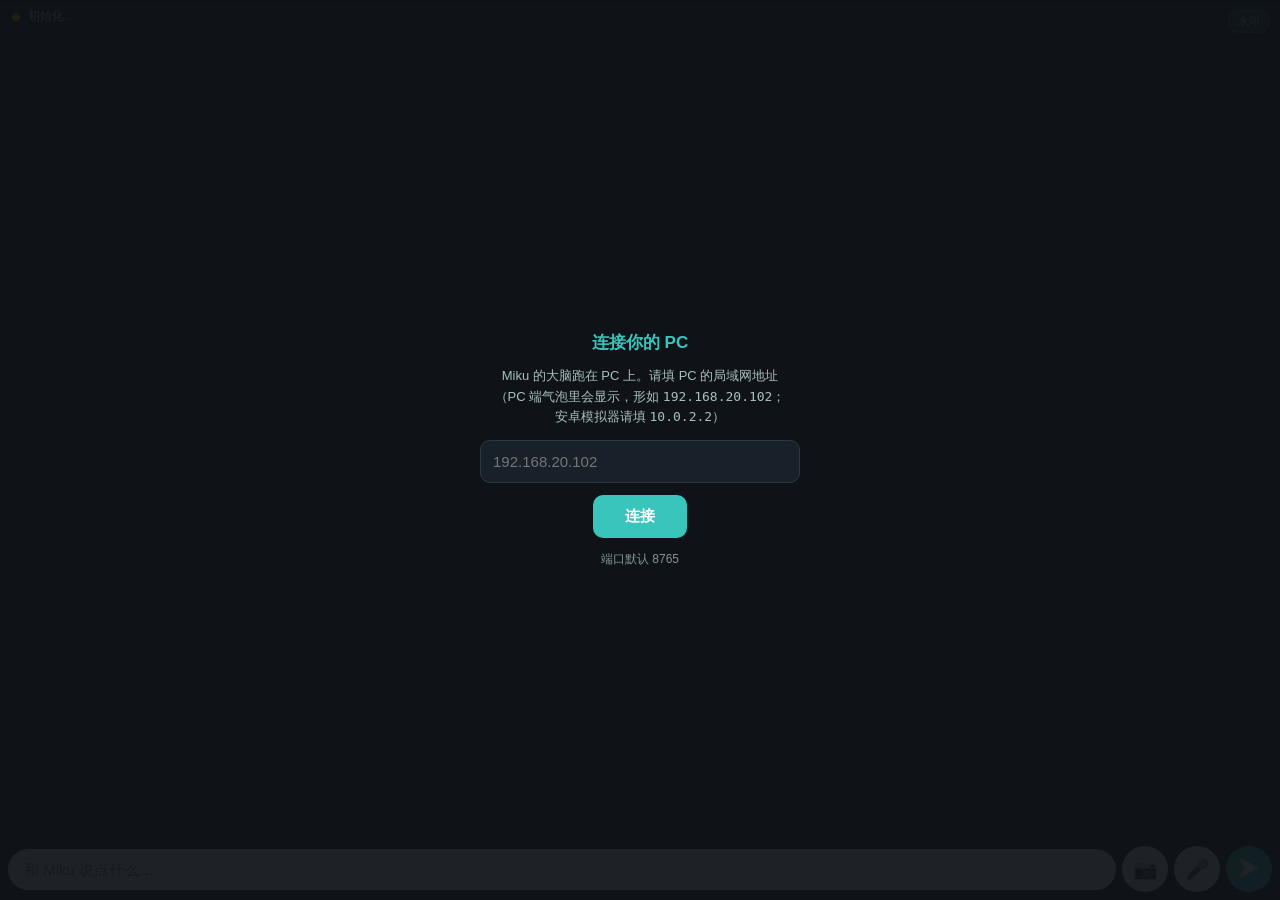
==== android/app/src/main/assets/web/index.html @ 21daf087 "fix(voice,persona): 修语音输入静音、状态机缺环、以及跨平台的按钮误导 一、语音输入一直无响应（真机实测定位）   症状：按住说话后界面停在「转写中…」，服务端每次返回空字符串。  " ====
<!DOCTYPE html>
<html lang="zh-CN">
<head>
<meta charset="utf-8">
<meta name="viewport" content="width=device-width, initial-scale=1, maximum-scale=1, user-scalable=no, viewport-fit=cover">
<title>Miku</title>
<style>
  * { box-sizing: border-box; -webkit-tap-highlight-color: transparent; }
  html, body { margin: 0; height: 100%; overflow: hidden; background: #101418;
               font-family: -apple-system, "Noto Sans CJK SC", sans-serif; }
  #stage { position: fixed; inset: 0; }

  /* 顶部状态条 */
  #topbar {
    position: fixed; left: 0; right: 0; top: 0; padding: 8px 12px;
    display: flex; align-items: center; gap: 8px;
    font-size: 12px; color: #cfe9e6; background: linear-gradient(#000a, #0000);
    z-index: 20; pointer-events: none;
  }
  #dot { width: 8px; height: 8px; border-radius: 50%; background: #f59e0b; flex: none; }
  #dot.on { background: #39c5bb; } #dot.err { background: #ef4444; }
  #engine { opacity: .75; margin-left: auto; font-size: 11px; }

  /* 气泡 */
  #bubble {
    position: fixed; left: 12px; right: 12px; top: 40px; max-height: 34vh;
    background: rgba(255,255,255,.96); border-radius: 14px; padding: 10px 12px;
    color: #1f2430; font-size: 14px; line-height: 1.55;
    overflow-y: auto; -webkit-overflow-scrolling: touch;
    box-shadow: 0 6px 20px #0006; z-index: 15; display: none; white-space: pre-wrap;
    word-break: break-word;
  }
  #bubble.show { display: block; }
  #chip { display: inline-block; font-size: 11px; color: #168f86;
          background: rgba(57,197,187,.16); border-radius: 999px;
          padding: 1px 8px; margin-bottom: 4px; }

  /* 水印开关。模型说明第 4 条要求「水印按键默认打开，需在设置表情中关闭」，
     所以这里按默认开、一键可关。 */
  #wm {
    position: fixed; top: 10px; right: 10px; z-index: 30;
    font-size: 11px; line-height: 1; padding: 5px 9px; border-radius: 999px;
    border: 1px solid rgba(57,197,187,.45); background: rgba(57,197,187,.16);
    color: #7fe3da; font-family: inherit; cursor: pointer;
  }
  #wm.off { border-color: rgba(255,255,255,.18); background: rgba(255,255,255,.06); color: #8b929c; }

  /* 底部输入区 */
  #bar {
    position: fixed; left: 8px; right: 8px; bottom: 8px;
    display: flex; gap: 6px; align-items: center; z-index: 20;
  }
  #text {
    flex: 1; min-width: 0; border: none; border-radius: 22px; padding: 12px 16px;
    font-size: 15px; background: rgba(255,255,255,.95); color: #1f2430; outline: none;
  }
  .btn {
    flex: none; border: none; border-radius: 50%; width: 46px; height: 46px;
    font-size: 20px; background: rgba(255,255,255,.95); color: #1f2430;
    display: flex; align-items: center; justify-content: center;
  }
  .btn.primary { background: #39c5bb; color: #fff; }
  .btn.rec { background: #ef4444; color: #fff; }
  .btn.attach { background: #ffd166; }
  .btn:disabled { opacity: .45; }

  /* 首次使用：填 PC 地址 */
  #setup {
    position: fixed; inset: 0; background: #101418ee; z-index: 40;
    display: flex; flex-direction: column; justify-content: center;
    align-items: center; gap: 12px; padding: 28px; color: #cfe9e6;
  }
  #setup.hide { display: none; }
  #setup h2 { margin: 0; font-size: 17px; color: #39c5bb; }
  #setup p { margin: 0; font-size: 13px; line-height: 1.6; opacity: .8; text-align: center; }
  #host { width: 100%; max-width: 320px; border: 1px solid #2b3a42; border-radius: 10px;
          padding: 12px; font-size: 15px; background: #18212a; color: #e8f4f2; outline: none; }
  #setup .go { background: #39c5bb; color: #fff; border: none; border-radius: 10px;
               padding: 12px 32px; font-size: 15px; font-weight: 600; }
</style>
</head>
<body>
<div id="stage"></div>

<div id="topbar">
  <span id="dot"></span><span id="status">初始化…</span>
  <span id="engine"></span>
</div>

<div id="bubble"><span id="chip"></span><div id="btext"></div></div>

<button id="wm" title="水印开关（模型默认打开）">水印</button>

<div id="bar">
  <input id="text" placeholder="和 Miku 说点什么…" autocomplete="off">
  <button class="btn" id="cam" title="拍照">📷</button>
  <button class="btn" id="mic" title="按住说话">🎤</button>
  <button class="btn primary" id="send" title="发送">➤</button>
</div>

<div id="setup">
  <h2>连接你的 PC</h2>
  <p>Miku 的大脑跑在 PC 上。请填 PC 的局域网地址<br>
     （PC 端气泡里会显示，形如 <code>192.168.20.102</code>；<br>
     安卓模拟器请填 <code>10.0.2.2</code>）</p>
  <input id="host" inputmode="url" placeholder="192.168.20.102" autocomplete="off">
  <button class="go" id="connect">连接</button>
  <p style="font-size:12px;opacity:.6">端口默认 8765</p>
</div>

<!-- 全部本地加载，零 CDN。顺序不能变：Core 必须在 cubism4 之前。 -->
<script src="lib/pixi.min.js"></script>
<script src="lib/live2dcubismcore.min.js"></script>
<script src="lib/cubism4.min.js"></script>
<script>
"use strict";

const $ = (id) => document.getElementById(id);
const native = window.NativeBridge || null;
const MODEL_URL = "/model/miku.model3.json";

const EMOTION_CN = {
  HAPPY:"开心", SAD:"难过", ANGRY:"生气", SURPRISED:"惊讶",
  MOTIVATED:"元气", EMPATHY:"温柔", NORMAL:"平静",
};
// 情绪 → 头部倾角（度）。表情要等 model3.json 补全后才能用，倾角是兜底保证「有反应」。
const EMOTION_TILT = {
  HAPPY:-6, SAD:8, ANGRY:5, SURPRISED:-9, MOTIVATED:-4, EMPATHY:7, NORMAL:0,
};
// 情绪 → 该模型自带的表情名。
// 这些名字来自模型自带的 miku.vtube.json 热键表（原生侧在内存里补进 model3.json）：
// 圈圈 / 脸红 / 前倾 / 葱 / 唱歌 / 比心 / QQ人 / 水印
const EMOTION_EXPR = {
  HAPPY: "比心", SURPRISED: "圈圈", MOTIVATED: "唱歌",
  EMPATHY: "脸红", ANGRY: "前倾", SAD: null, NORMAL: null,
};
// 水印（「模型所属：玄宝 / 禁止商用 / 非商业使用」那几行叠字）。
//
// 这个模型里 Param137=1 表示**隐藏**水印、0 表示显示（实测标定：
// Param137=1 时画面纯白像素 8 个，=0 时 1897~2781 个）。模型的自然状态是
// Param137=0，也就是水印默认显示 —— 这正是模型说明第 4 条「水印按键默认打开」。
//
// 为什么不用「水印」表情来控制：那个 exp3 只是把 Param137 加 1，
// 而表情在切换情绪时会被整体重置，水印就会重新冒出来。而且实测
// model.expression([...]) 传数组时它并不生效（字符串形式才生效），
// 想跟情绪表情叠加也做不到。所以直接像口型那样驱动参数，最可靠。
const WM_PARAM = "Param137";
let watermarkHidden = localStorage.getItem("miku_watermark_hidden") !== "0";

let app = null, model = null, core = null;
let pendingImage = null;
let currentExpr = null;

/** 应用表情。传 null 表示清除。 */
function applyExpression(name) {
  if (!model) return;
  try {
    if (name) model.expression(name);   // 必须是**字符串**形式，数组形式实测不生效
    else model.expression();
    currentExpr = name || null;
  } catch (e) {
    console.warn("表情 " + name + " 应用失败: " + e.message);
  }
}

/** 水印开关：直接改参数，立刻生效且不受情绪表情影响。 */
function setWatermark(hidden) {
  watermarkHidden = !!hidden;
  localStorage.setItem("miku_watermark_hidden", watermarkHidden ? "1" : "0");
  const btn = $("wm");
  if (btn) {
    btn.classList.toggle("off", watermarkHidden);
    btn.textContent = watermarkHidden ? "水印 关" : "水印";
  }
}

// 贴图诊断：pixi-live2d-display 不同版本把 textures 挂在 internalModel 上，
// 这里多探几个位置，避免误报成 0。
function texList() {
  if (!model) return [];
  const im = model.internalModel || {};
  return im.textures || im.textureResources || model.textures || [];
}
function texCount() { return texList().length; }
function texSizes() {
  return texList().slice(0, 3).map((t) => {
    if (!t) return "null";
    const b = t.baseTexture || t;
    return (b.width || "?") + "x" + (b.height || "?");
  });
}

function setStatus(text, cls) {
  $("status").textContent = text;
  const dot = $("dot");
  dot.className = cls === "err" ? "err" : (cls === "on" ? "on" : "");
}
function showBubble(text, emotion) {
  $("chip").textContent = (EMOTION_CN[emotion] || "平静");
  $("btext").textContent = text;
  const b = $("bubble");
  b.classList.add("show");
  b.scrollTop = 0;      // 新消息从第一句开始读
}
function hideBubble() { $("bubble").classList.remove("show"); }

// ---------------------------------------------------------------- Live2D
async function loadModel() {
  if (model) return;
  try {
    if (!window.PIXI) throw new Error("pixi.min.js 未加载");
    if (!window.Live2DCubismCore) throw new Error("Cubism Core 未加载");
    if (!PIXI.live2d) throw new Error("cubism4.min.js 未加载");

    const v = Live2DCubismCore.Version.csmGetVersion();
    setStatus("加载模型… (Core " + (v>>>24) + "." + ((v>>>16)&255) + ")");

    app = app || new PIXI.Application({
      backgroundAlpha: 0, antialias: true,
      resolution: Math.min(window.devicePixelRatio || 1, 2),
      autoDensity: true, resizeTo: window, powerPreference: "high-performance",
    });
    if (!app.view.parentNode) $("stage").appendChild(app.view);

    app.view.addEventListener("webglcontextlost", (e) => {
      e.preventDefault();
      reportFail("WebGL 上下文丢失（大概率是显存不足）");
    });

    const t0 = performance.now();
    model = await PIXI.live2d.Live2DModel.from(MODEL_URL, { autoInteract: false });
    const ms = Math.round(performance.now() - t0);
    app.stage.addChild(model);
    core = model.internalModel.coreModel;

    layout();
    window.addEventListener("resize", layout);
    setStatus("已就绪", "on");

    // 水印：默认隐藏（用户明确要求去掉）。模型说明第 4 条是「默认打开、
    // 可在表情设置里关闭」—— 这里保留了开关，想恢复显示点右上角即可。
    setWatermark(watermarkHidden);

    // 挂参数写入器（口型 / 情绪倾角）—— 必须在模型加载后
    bindParamWriter();

    model.on("pointertap", () => {
      try { model.motion(["Idle","Tap","Flick","FlickUp","Dance"][Math.floor(Math.random()*5)]); }
      catch (e) { /* 该模型 motion3 只有一条，失败不影响渲染 */ }
    });

    const info = JSON.stringify({
      core: (v>>>24)+"."+((v>>>16)&255)+"."+((v>>>8)&255), pixi: PIXI.VERSION,
      loadMs: ms, canvas: [model.internalModel.width, model.internalModel.height],
      parts: core.getPartCount(), params: core.getParameterCount(),
      drawables: core.getDrawableCount(),
      // 贴图排查用：数量 + 前两张的尺寸。textures 为 0 或尺寸异常都说明
      // 贴图没真正加载进来（模型会「加载成功」但画出来是全透明）。
      textures: texCount(),
      texSizes: texSizes(),
      bounds: [Math.round(model.x), Math.round(model.y),
               Math.round(model.width), Math.round(model.height)],
      scale: Number(model.scale.x.toFixed(4)),
      stage: [app.renderer.width, app.renderer.height],
      screen: [window.innerWidth, window.innerHeight],
    });
    console.log("RENDER OK " + info);
    native && native.ready && native.ready(info);
  } catch (e) {
    reportFail("模型加载失败: " + (e && e.message ? e.message : e));
  }
}

function reportFail(msg) {
  setStatus("❌ " + msg, "err");
  console.error(msg);
  native && native.failed && native.failed(msg);
}

// 模型美术的真实包围盒，只算一次。
//
// 为什么不能用 getLocalBounds()：那个返回的是**画布**（3500x8888），
// 但这个模型的美术**超出了画布范围**（长发等），而且角色在画布内也不居中。
// 按画布适配的后果实测就是：右侧被裁掉一截、左边留一大片空白。
//
// getDrawableVertices() 返回的是「画布像素 / PixelsPerUnit」单位的坐标，
// 且原点在**画布中心**，所以要换算回画布像素：
//     canvasX = CanvasWidth/2 + vx * PixelsPerUnit
let artBox = null;   // 单位：画布像素

function measureArtBounds() {
  const cw = model.internalModel.width;    // 画布像素宽（3500）
  const ch = model.internalModel.height;   // 画布像素高（8888）
  const unitsW = core.getCanvasWidth();    // 同一画布的「单位」宽（约 0.7415）
  if (!(unitsW > 0)) return null;
  const ppu = cw / unitsW;                 // 4720
  const ox = cw / 2, oy = ch / 2;          // 画布原点在中心

  let minX = Infinity, maxX = -Infinity, minY = Infinity, maxY = -Infinity;
  const n = core.getDrawableCount();
  for (let i = 0; i < n; i++) {
    let v;
    try { v = core.getDrawableVertices(i); } catch (e) { continue; }
    if (!v || !v.length) continue;
    for (let k = 0; k < v.length; k += 2) {
      const x = ox + v[k] * ppu;
      const y = oy + v[k + 1] * ppu;
      if (x < minX) minX = x;
      if (x > maxX) maxX = x;
      if (y < minY) minY = y;
      if (y > maxY) maxY = y;
    }
  }
  if (!isFinite(minX) || maxX <= minX) return null;
  console.log("ART_BOUNDS " + JSON.stringify({
    x: [Math.round(minX), Math.round(maxX)], y: [Math.round(minY), Math.round(maxY)],
    w: Math.round(maxX - minX), h: Math.round(maxY - minY),
    canvas: [cw, ch], ppu: Math.round(ppu),
  }));
  return { minX, maxX, minY, maxY };
}

function layout() {
  if (!model || !app) return;
  const w = app.renderer.width / app.renderer.resolution;
  const h = app.renderer.height / app.renderer.resolution;

  if (!artBox) artBox = measureArtBounds();
  if (!artBox) return;

  // 可用区域：避开顶部状态条与底部输入栏
  const padX = 10, topPad = 38, bottomPad = 86;
  const availX0 = padX, availX1 = w - padX;
  const availY0 = topPad, availY1 = h - bottomPad;
  const availW = Math.max(1, availX1 - availX0);
  const availH = Math.max(1, availY1 - availY0);

  // 按**美术**尺寸缩放，而不是画布尺寸
  const artW = artBox.maxX - artBox.minX;
  const artH = artBox.maxY - artBox.minY;
  const s = Math.min(availW / artW, availH / artH);
  model.scale.set(s);

  // 让美术包围盒的中心落在可用区中心
  const artCx = (artBox.minX + artBox.maxX) / 2;
  const artCy = (artBox.minY + artBox.maxY) / 2;
  model.position.set(
    (availX0 + availX1) / 2 - artCx * s,
    (availY0 + availY1) / 2 - artCy * s,
  );

  console.log("LAYOUT s=" + s.toFixed(4) +
    " artCss=" + Math.round(artW * s) + "x" + Math.round(artH * s) +
    " avail=" + Math.round(availW) + "x" + Math.round(availH) +
    " screen=" + Math.round(w) + "x" + Math.round(h));
}

/** 直接写参数，找不到就静默跳过（不同模型参数名可能不同）。 */
function setParam(id, value) {
  if (!core) return;
  try {
    if (typeof core.setParameterValueById === "function") core.setParameterValueById(id, value);
    else if (typeof core.setParameterValue === "function") {
      const idx = core.getParameterIndex(id);
      if (idx >= 0) core.setParameterValue(idx, value, 1);
    }
  } catch (e) { /* 参数不存在时忽略 */ }
}

let tiltTarget = 0, tiltNow = 0, mouthNow = 0;
window.__mouth = 0;

/**
 * 参数必须在 **beforeModelUpdate** 里写，不能放在 requestAnimationFrame 里。
 *
 * 踩过的坑：原先用 rAF 循环写 ParamMouthOpenY，实测该参数**恒为 0**
 * （860 次采样全零）—— 因为 Live2D 的 internalModel.update() 每帧会重算参数，
 * 把 rAF 里写的值覆盖掉。挂在 beforeModelUpdate 上的时机正好是
 * 「动作更新之后、coreModel.update() 算顶点之前」，写了才会真正生效。
 *
 * 事件名是运行时探测出来的（拦截 emit 记录），不是照文档猜的。
 */
function bindParamWriter() {
  if (!model || !model.internalModel || typeof model.internalModel.on !== "function") {
    console.warn("internalModel 不支持事件钩子，口型无法驱动");
    return;
  }
  model.internalModel.on("beforeModelUpdate", () => {
    // 水印：Param137=1 隐藏、0 显示。放这里驱动，就不受情绪表情切换影响。
    setParam(WM_PARAM, watermarkHidden ? 1 : 0);
    // 口型：原生侧按**真实播放进度**（AudioTrack.playbackHeadPosition）算好的 RMS 包络。
    // 上升快、下降慢，观感更像说话而不是抽搐。
    mouthNow += (mouthNow < window.__mouth ? 0.55 : 0.25) * (window.__mouth - mouthNow);
    setParam("ParamMouthOpenY", mouthNow);
    // 头部微倾，表情绪
    tiltNow += (tiltTarget - tiltNow) * 0.12;
    setParam("ParamAngleZ", tiltNow);
    setParam("ParamBodyAngleZ", tiltNow * 0.35);
  });
  console.log("参数写入器已挂到 beforeModelUpdate");
}

// ---------------------------------------------------- 暴露给原生的 API
window.Miku = {
  loadModel,
  onMouth(level) { window.__mouth = Math.max(0, Math.min(1, level || 0)); },
  onReply(text, emotion) {
    tiltTarget = EMOTION_TILT[emotion] || 0;
    applyExpression(EMOTION_EXPR[emotion] || null);
    showBubble(text, emotion);
    // 回复到了就回到就绪。原先这里不设状态，于是「转写中…」会一直挂着 ——
    // 界面看起来像卡死，其实一切正常（真机上被用户当成 bug 报过来）。
    setStatus("已就绪", "on");
    try { model && model.motion("Idle"); } catch (e) {}
  },
  onTranscript(text) {
    if (text) {
      $("text").value = text;
      showBubble(text, "NORMAL");
      // 后面服务端还会跑一轮 LLM，状态得跟着走，不能停在「转写中」
      setStatus("思考中…");
    } else {
      // 转写为空（没听清 / 麦克风没收到声音）时必须有反馈，
      // 否则界面会一直停在「转写中…」，用户以为卡死了。
      setStatus("已就绪", "on");
      showBubble("唔…没听清，再说一次好不好？", "SAD");
    }
  },
  onSpeech(seconds) {
    if (seconds > 0) setStatus("说话中…");
  },
  // 语音播完由原生回调。没有这个回调的话状态会永远停在「说话中…」。
  onSpeechEnd() { setStatus("已就绪", "on"); },
  onProvider(json) {
    try {
      const p = JSON.parse(json);
      $("engine").textContent = (p.llm||"?") + " · TTS:" + (p.tts||"?") + " · STT:" + (p.stt||"?");
    } catch (e) {}
  },
  onStatus(state, detail) {
    const map = { connected:"已连接", connecting:"连接中…", disconnected:"已断开，重连中…",
                  failed:"连不上 PC", syncing:"", model_ready:"模型就绪", retry:"" };
    if (state === "syncing") { setStatus(detail || "同步模型…"); return; }
    if (state === "retry") { setStatus(detail || "重试中…", "err"); return; }
    if (state === "model_ready") return;
    setStatus(map[state] || state, state === "failed" ? "err" : (state === "connected" ? "on" : ""));
    if (state === "connected") $("setup").classList.add("hide");
  },
  onError(msg) {
    // 出错也要把状态复位，否则会停在「转写中…／思考中…」装作还在忙
    setStatus("已就绪", "on");
    showBubble("呜…" + msg, "SAD");
  },
};

// ---------------------------------------------------------------- 交互
function doSend() {
  const t = $("text").value.trim();
  if (!t && !pendingImage) return;
  if (pendingImage) native.chatWithImage(t, pendingImage);
  else native.chat(t);
  $("text").value = "";
  pendingImage = null;
  $("cam").classList.remove("attach");
}
$("send").onclick = doSend;
$("text").addEventListener("keydown", (e) => { if (e.key === "Enter") doSend(); });

// 按住说话
let recording = false;
function startRec() {
  const err = native.startRecording();
  if (err) { showBubble("呜…" + err, "SAD"); return; }
  recording = true;
  $("mic").classList.add("rec");
  setStatus("录音中…松开结束");
}
function stopRec() {
  if (!recording) return;
  recording = false;
  $("mic").classList.remove("rec");
  setStatus("转写中…");
  native.stopRecording();
}
["pointerdown"].forEach(ev => $("mic").addEventListener(ev, (e) => { e.preventDefault(); startRec(); }));
["pointerup","pointercancel","pointerleave"].forEach(ev =>
  $("mic").addEventListener(ev, (e) => { e.preventDefault(); stopRec(); }));

// 拍照：相机在原生侧（浏览器里 http 拿不到 getUserMedia，原生没这个限制）。
// 这里只负责按一下，原生拍好后通过 Miku.onPhoto(base64) 回传。
$("cam").onclick = () => {
  const err = native.takePhoto();
  if (err) { showBubble("呜…" + err, "SAD"); return; }
  setStatus("拍照中…");
};

window.Miku.onPhoto = (b64) => {
  pendingImage = b64;
  $("cam").classList.add("attach");
  setStatus("已就绪", "on");
  showBubble("拍好啦～发送时会一起给 Miku 看", "NORMAL");
};

// 水印开关。模型里 Param137=1 是隐藏，默认隐藏；想显示回来点一下。
$("wm").onclick = () => {
  setWatermark(!watermarkHidden);
  showBubble(watermarkHidden ? "水印关掉了哦" : "水印开回来啦～", "NORMAL");
};

$("connect").onclick = () => {
  const h = $("host").value.trim();
  if (!h) return;
  // 交给原生发起连接（页面自己不碰网络，避免 mixed-content 限制）
  native && native.connect && native.connect(h);
  $("setup").classList.add("hide");
  setStatus("连接中…");
};

// 未捕获错误都要能被 adb logcat 看到
window.addEventListener("error", (e) => reportFail(e.message));
window.addEventListener("unhandledrejection", (e) =>
  reportFail("Promise: " + (e.reason && e.reason.message ? e.reason.message : e.reason)));

try {
  console.log("页面脚本就绪");
  // 告诉原生「JS 起来了」——与「模型渲染成功」是两件事。
  // 原生收到后才会下发 loadModel()，所以这一步不能等到模型加载完再调。
  native && native.pageAlive && native.pageAlive();
} catch (e) { reportFail(e.message); }
</script>
</body>
</html>
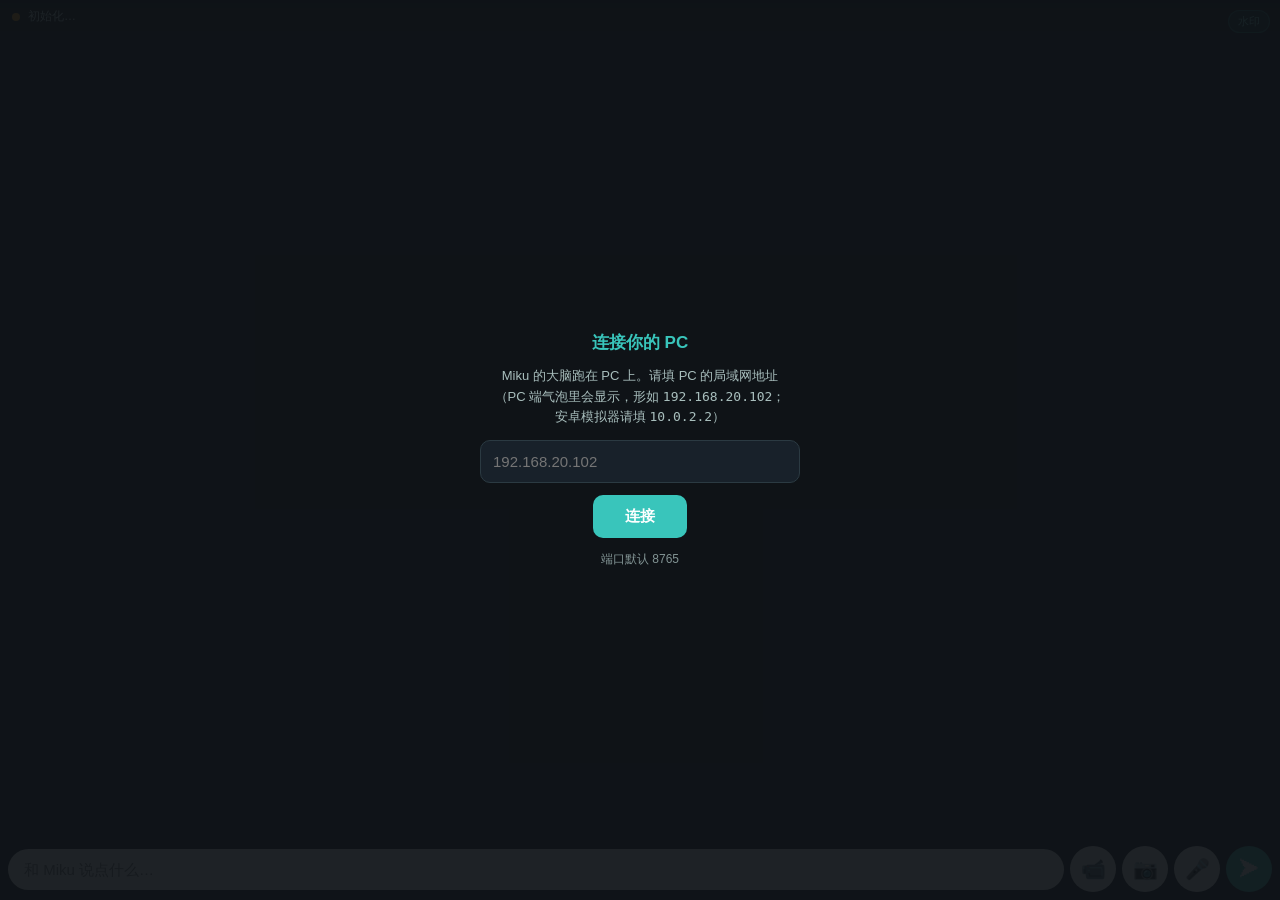
==== commit 9631716a: "feat(android): 手机端视频对话（同 PC 方案）+ 长按不再打断录音 + 气泡不再挡头 一、视频对话：采用和 PC 完全相同的方案   不是持续推流，而是**说话结束时自动附一帧画面**" ====
--- a/android/app/src/main/assets/web/index.html
+++ b/android/app/src/main/assets/web/index.html
@@ -45,6 +45,18 @@
   }
   #wm.off { border-color: rgba(255,255,255,.18); background: rgba(255,255,255,.06); color: #8b929c; }
 
+  /* 长按不要触发文字选中 / 系统上下文菜单。
+     踩过的坑：按住麦克风说话时，长按会被 WebView 当成「选中文字」，
+     弹出选择手柄并把录音打断。按钮和输入栏整体禁用选择；
+     输入框和气泡要保持可选中/可滚动，所以只对 #bar 生效。 */
+  #bar, #bar *, #wm, #topbar {
+    -webkit-user-select: none; user-select: none;
+    -webkit-touch-callout: none;
+    -webkit-tap-highlight-color: transparent;
+  }
+  #text { -webkit-user-select: text; user-select: text; }
+  #bubble { -webkit-user-select: text; user-select: text; }
+
   /* 底部输入区 */
   #bar {
     position: fixed; left: 8px; right: 8px; bottom: 8px;
@@ -62,6 +74,7 @@
   .btn.primary { background: #39c5bb; color: #fff; }
   .btn.rec { background: #ef4444; color: #fff; }
   .btn.attach { background: #ffd166; }
+  .btn.on { background: #39c5bb; color: #06231f; }
   .btn:disabled { opacity: .45; }
 
   /* 首次使用：填 PC 地址 */
@@ -93,6 +106,7 @@
 
 <div id="bar">
   <input id="text" placeholder="和 Miku 说点什么…" autocomplete="off">
+  <button class="btn" id="video" title="视频对话：说话时自动拍一张给 Miku 看">📹</button>
   <button class="btn" id="cam" title="拍照">📷</button>
   <button class="btn" id="mic" title="按住说话">🎤</button>
   <button class="btn primary" id="send" title="发送">➤</button>
@@ -201,8 +215,19 @@
   const b = $("bubble");
   b.classList.add("show");
   b.scrollTop = 0;      // 新消息从第一句开始读
-}
-function hideBubble() { $("bubble").classList.remove("show"); }
+  layout();             // 气泡高度变了，模型要让位（否则长回复会挡住头）
+}
+function hideBubble() {
+  $("bubble").classList.remove("show");
+  layout();
+}
+
+/** 气泡当前占用的底部位置（没显示时为 0），给 layout() 当上方留白用。 */
+function bubbleBottom() {
+  const b = $("bubble");
+  if (!b || !b.classList.contains("show")) return 0;
+  return b.getBoundingClientRect().bottom;
+}
 
 // ---------------------------------------------------------------- Live2D
 async function loadModel() {
@@ -240,6 +265,9 @@
     // 水印：默认隐藏（用户明确要求去掉）。模型说明第 4 条是「默认打开、
     // 可在表情设置里关闭」—— 这里保留了开关，想恢复显示点右上角即可。
     setWatermark(watermarkHidden);
+
+    // 恢复上次的视频对话开关状态（默认关，和 PC 的默认一致）
+    applyVideoMode();
 
     // 挂参数写入器（口型 / 情绪倾角）—— 必须在模型加载后
     bindParamWriter();
@@ -328,8 +356,12 @@
   if (!artBox) artBox = measureArtBounds();
   if (!artBox) return;
 
-  // 可用区域：避开顶部状态条与底部输入栏
-  const padX = 10, topPad = 38, bottomPad = 86;
+  // 可用区域：避开顶部状态条与底部输入栏。
+  // topPad 要跟着**气泡的实际高度**走 —— 长回复时气泡能占到 34vh，
+  // 固定值会让模型被压在气泡底下（用户报过「回复太长会挡住头部」）。
+  const padX = 10;
+  const topPad = Math.max(38, bubbleBottom() + 8);
+  const bottomPad = 86;
   const availX0 = padX, availX1 = w - padX;
   const availY0 = topPad, availY1 = h - bottomPad;
   const availW = Math.max(1, availX1 - availX0);
@@ -466,7 +498,14 @@
 $("send").onclick = doSend;
 $("text").addEventListener("keydown", (e) => { if (e.key === "Enter") doSend(); });
 
-// 按住说话
+// 按住说话。
+//
+// 两个真机踩到的坑：
+//  1. 长按会被 WebView 当成「选中文字」，弹出选择手柄并打断录音。
+//     除了 CSS 禁选，还要吃掉 contextmenu 事件。
+//  2. 原先用 pointerleave 结束录音 —— 手指稍微滑出按钮就停了。
+//     改成 setPointerCapture 把指针锁在这个按钮上，只有真正抬手
+//     （pointerup/pointercancel）才结束。
 let recording = false;
 function startRec() {
   const err = native.startRecording();
@@ -482,9 +521,18 @@
   setStatus("转写中…");
   native.stopRecording();
 }
-["pointerdown"].forEach(ev => $("mic").addEventListener(ev, (e) => { e.preventDefault(); startRec(); }));
-["pointerup","pointercancel","pointerleave"].forEach(ev =>
+$("mic").addEventListener("pointerdown", (e) => {
+  e.preventDefault();
+  try { $("mic").setPointerCapture(e.pointerId); } catch (_) {}
+  startRec();
+});
+["pointerup", "pointercancel"].forEach(ev =>
   $("mic").addEventListener(ev, (e) => { e.preventDefault(); stopRec(); }));
+
+// 长按弹菜单 / 选中，一律吃掉
+document.addEventListener("contextmenu", (e) => e.preventDefault());
+$("bar").addEventListener("selectstart", (e) => e.preventDefault());
+$("mic").addEventListener("selectstart", (e) => e.preventDefault());
 
 // 拍照：相机在原生侧（浏览器里 http 拿不到 getUserMedia，原生没这个限制）。
 // 这里只负责按一下，原生拍好后通过 Miku.onPhoto(base64) 回传。
@@ -499,6 +547,21 @@
   $("cam").classList.add("attach");
   setStatus("已就绪", "on");
   showBubble("拍好啦～发送时会一起给 Miku 看", "NORMAL");
+};
+
+// 视频对话开关。和 PC 同一套做法：**不推流**，只在说完一句话时自动附一张画面。
+// 好处是摄像头不会一直开着（指示灯常亮是隐私问题），也不费流量。
+let videoMode = localStorage.getItem("miku_video_mode") === "1";
+function applyVideoMode() {
+  const b = $("video");
+  if (b) b.classList.toggle("on", videoMode);
+  native.setVideoMode && native.setVideoMode(videoMode);
+}
+$("video").onclick = () => {
+  videoMode = !videoMode;
+  localStorage.setItem("miku_video_mode", videoMode ? "1" : "0");
+  applyVideoMode();
+  showBubble(videoMode ? "视频对话打开啦～以后你说话时我会顺便看一眼☆" : "视频对话关掉了哦", "NORMAL");
 };
 
 // 水印开关。模型里 Param137=1 是隐藏，默认隐藏；想显示回来点一下。
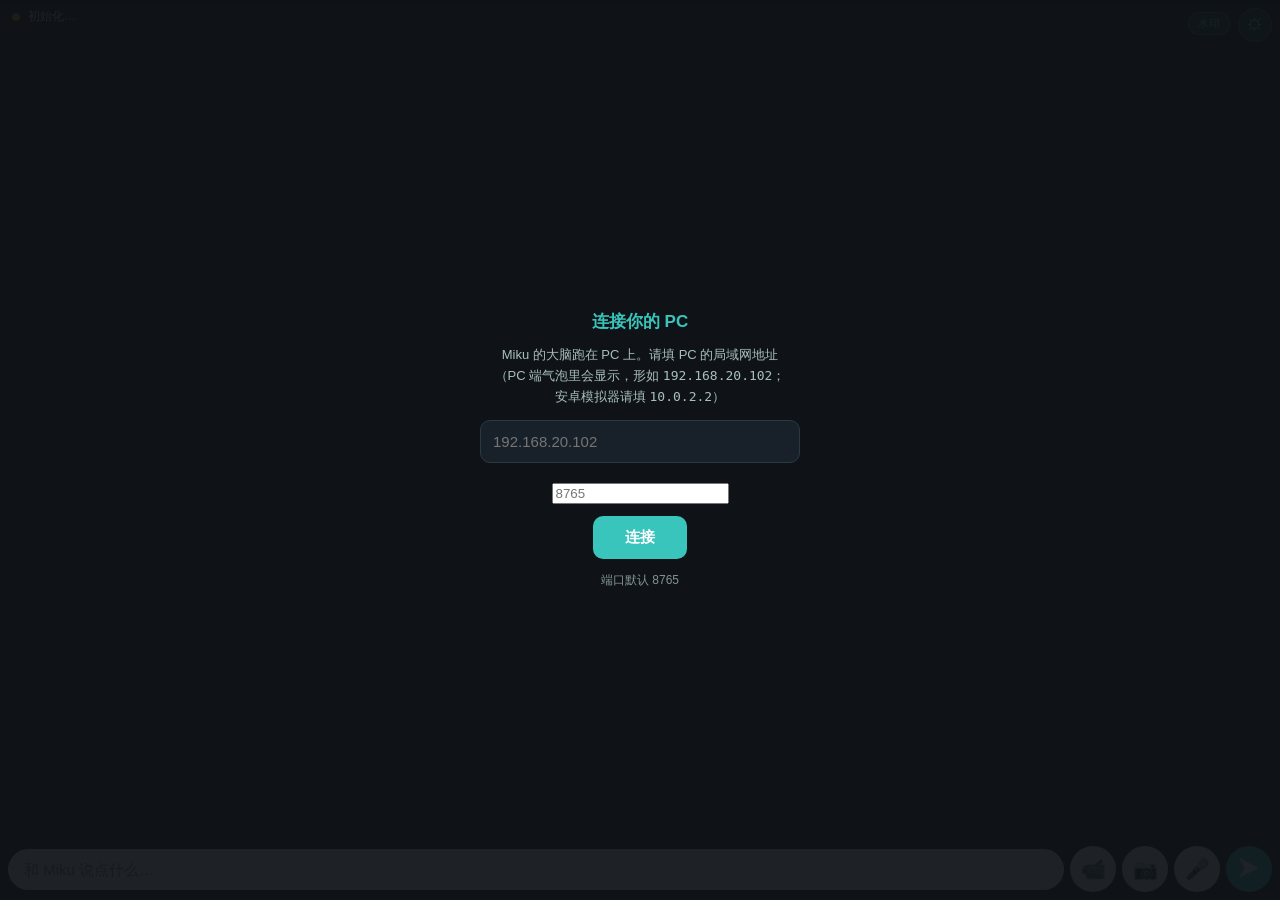
==== commit 632438fc: "feat(android): 手机端设置面板 + 手机自己决定用哪个模型 手机端现在有自己的设置界面，模型切换也搬到了手机上；PC 端那个「手机端模型」 设置项随之去掉。  为什么要改  原来的设计是" ====
--- a/android/app/src/main/assets/web/index.html
+++ b/android/app/src/main/assets/web/index.html
@@ -19,7 +19,91 @@
   }
   #dot { width: 8px; height: 8px; border-radius: 50%; background: #f59e0b; flex: none; }
   #dot.on { background: #39c5bb; } #dot.err { background: #ef4444; }
-  #engine { opacity: .75; margin-left: auto; font-size: 11px; }
+  #engine { opacity: .75; font-size: 11px; max-width: 46%; white-space: nowrap;
+            overflow: hidden; text-overflow: ellipsis; }
+  /* 当前模型名：只读标签。**切换**放在设置面板里（见 #settings），
+     状态栏只负责告诉你现在是哪个，不当按钮用。 */
+  #modelname { font-size: 11px; color: #7fe3da; margin-left: 8px;
+               white-space: nowrap; overflow: hidden; text-overflow: ellipsis;
+               max-width: 32%; }
+  #topbar { padding-right: 92px; }
+
+  /* 设置齿轮 */
+  #gear {
+    position: fixed; top: 8px; right: 8px; z-index: 30;
+    width: 34px; height: 34px; border-radius: 50%;
+    border: 1px solid rgba(57,197,187,.45); background: rgba(57,197,187,.16);
+    color: #7fe3da; font-size: 16px; line-height: 1; font-family: inherit;
+  }
+  #gear:active { background: rgba(57,197,187,.35); }
+
+  /* 水印快捷开关（设置面板里也有一个，两边同步） */
+  #wm {
+    position: fixed; top: 12px; right: 50px; z-index: 30;
+    font-size: 11px; line-height: 1; padding: 5px 9px; border-radius: 999px;
+    border: 1px solid rgba(57,197,187,.45); background: rgba(57,197,187,.16);
+    color: #7fe3da; font-family: inherit; cursor: pointer;
+  }
+  #wm.off { border-color: rgba(255,255,255,.18); background: rgba(255,255,255,.06); color: #8b929c; }
+
+  /* ---------------------------------------------------------------- 设置面板 */
+  #settings {
+    position: fixed; inset: 0; z-index: 50; background: #0b0f14d9;
+    display: flex; flex-direction: column; justify-content: flex-end;
+  }
+  #settings.hide { display: none; }
+  #settings .sheet {
+    background: #151c24; border-radius: 16px 16px 0 0; max-height: 88vh;
+    display: flex; flex-direction: column; color: #dbe7ea;
+    box-shadow: 0 -8px 30px #000a;
+  }
+  #settings .shead {
+    display: flex; align-items: center; padding: 14px 16px 10px;
+    border-bottom: 1px solid #223039; flex: none;
+  }
+  #settings .shead b { font-size: 16px; color: #39c5bb; flex: 1; }
+  #settings .shead button {
+    border: none; background: #223039; color: #cfe9e6; width: 30px; height: 30px;
+    border-radius: 50%; font-size: 15px; line-height: 1;
+  }
+  #settings .sbody { overflow-y: auto; -webkit-overflow-scrolling: touch; padding: 6px 16px 22px; }
+  #settings section { padding: 12px 0; border-bottom: 1px solid #1d2831; }
+  #settings section:last-child { border-bottom: none; }
+  #settings h3 { margin: 0 0 8px; font-size: 13px; color: #7fe3da; font-weight: 600; }
+  #settings .tip { margin: 6px 0 0; font-size: 11px; line-height: 1.6; color: #8b9aa3; }
+  #settings .row { display: flex; align-items: center; gap: 8px; margin: 6px 0; }
+  #settings .row label { font-size: 13px; width: 72px; flex: none; color: #b9c7cc; }
+  #settings .row input {
+    flex: 1; min-width: 0; border: 1px solid #2b3a42; border-radius: 8px;
+    padding: 9px 10px; font-size: 14px; background: #0f161c; color: #e8f4f2; outline: none;
+  }
+  #settings .wide {
+    width: 100%; margin-top: 8px; border: none; border-radius: 10px;
+    padding: 11px; font-size: 14px; font-weight: 600;
+    background: #39c5bb; color: #06231f; font-family: inherit;
+  }
+  #settings .check { display: flex; align-items: center; gap: 10px; font-size: 14px; padding: 8px 0; }
+  #settings .check input { width: 20px; height: 20px; accent-color: #39c5bb; flex: none; }
+  #settings .check span small { display: block; color: #8b9aa3; font-size: 11px; margin-top: 2px; }
+
+  /* 模型单选项 */
+  .mopt {
+    display: flex; align-items: flex-start; gap: 10px; padding: 10px 12px; margin: 6px 0;
+    border: 1px solid #26343d; border-radius: 10px; background: #101820;
+  }
+  .mopt.on { border-color: #39c5bb; background: #12262a; }
+  .mopt.dim { opacity: .45; }
+  .mopt .radio {
+    width: 18px; height: 18px; border-radius: 50%; flex: none; margin-top: 2px;
+    border: 2px solid #4a5b64;
+  }
+  .mopt.on .radio { border-color: #39c5bb; background:
+      radial-gradient(circle, #39c5bb 0 5px, transparent 5px); }
+  .mopt .mname { font-size: 14px; color: #e8f4f2; }
+  .mopt .mnote { font-size: 11px; color: #8b9aa3; margin-top: 3px; line-height: 1.5; }
+  #settings .kv { display: flex; font-size: 12px; line-height: 1.9; }
+  #settings .kv b { color: #8b9aa3; font-weight: 400; width: 84px; flex: none; }
+  #settings .kv span { color: #cfe9e6; word-break: break-all; }
 
   /* 气泡 */
   #bubble {
@@ -35,21 +119,15 @@
           background: rgba(57,197,187,.16); border-radius: 999px;
           padding: 1px 8px; margin-bottom: 4px; }
 
-  /* 水印开关。模型说明第 4 条要求「水印按键默认打开，需在设置表情中关闭」，
-     所以这里按默认开、一键可关。 */
-  #wm {
-    position: fixed; top: 10px; right: 10px; z-index: 30;
-    font-size: 11px; line-height: 1; padding: 5px 9px; border-radius: 999px;
-    border: 1px solid rgba(57,197,187,.45); background: rgba(57,197,187,.16);
-    color: #7fe3da; font-family: inherit; cursor: pointer;
-  }
-  #wm.off { border-color: rgba(255,255,255,.18); background: rgba(255,255,255,.06); color: #8b929c; }
+  /* 水印开关的位置与外观在上面的「设置齿轮」一节里统一定义（#wm）。
+     这里只留说明：模型说明第 4 条要求「水印按键默认打开，需在设置表情中关闭」，
+     所以按默认开、一键可关。 */
 
   /* 长按不要触发文字选中 / 系统上下文菜单。
      踩过的坑：按住麦克风说话时，长按会被 WebView 当成「选中文字」，
      弹出选择手柄并把录音打断。按钮和输入栏整体禁用选择；
      输入框和气泡要保持可选中/可滚动，所以只对 #bar 生效。 */
-  #bar, #bar *, #wm, #topbar {
+  #bar, #bar *, #wm, #model, #topbar {
     -webkit-user-select: none; user-select: none;
     -webkit-touch-callout: none;
     -webkit-tap-highlight-color: transparent;
@@ -97,11 +175,13 @@
 
 <div id="topbar">
   <span id="dot"></span><span id="status">初始化…</span>
-  <span id="engine"></span>
+  <span id="modelname"></span>
+  <span id="engine" style="margin-left:auto"></span>
 </div>
 
 <div id="bubble"><span id="chip"></span><div id="btext"></div></div>
 
+<button id="gear" title="设置">⚙</button>
 <button id="wm" title="水印开关（模型默认打开）">水印</button>
 
 <div id="bar">
@@ -112,12 +192,54 @@
   <button class="btn primary" id="send" title="发送">➤</button>
 </div>
 
+<!-- 设置面板。手机端自己的设置都在这里：换模型、改 PC 地址、水印、视频对话、状态。
+     以前换模型是状态栏上一个「点一下往后轮」的按钮 —— 看不到有哪些模型、
+     也回不到上一个，所以改成正经的单选项。 -->
+<div id="settings" class="hide">
+  <div class="sheet">
+    <div class="shead"><b>设置</b><button id="sclose" title="关闭">✕</button></div>
+    <div class="sbody">
+      <section>
+        <h3>Live2D 模型</h3>
+        <div id="mlist"></div>
+        <p class="tip" id="mtip">换完手机会自己重新同步该模型并刷新画面；用过的模型缓存在手机上，切回去几乎瞬间完成。</p>
+      </section>
+
+      <section>
+        <h3>连接 PC</h3>
+        <div class="row"><label>地址</label>
+          <input id="shost" inputmode="url" placeholder="192.168.20.102" autocomplete="off"></div>
+        <div class="row"><label>端口</label>
+          <input id="sport" inputmode="numeric" placeholder="8765" autocomplete="off"></div>
+        <button class="wide" id="sconnect">重新连接</button>
+        <p class="tip">Miku 的大脑跑在 PC 上。连不上时先确认 PC 端的 MikuAgent 开着，
+          而且手机和 PC 在同一个网络里（模拟器填 10.0.2.2）。</p>
+      </section>
+
+      <section>
+        <h3>开关</h3>
+        <label class="check"><input type="checkbox" id="swm">
+          <span>显示模型水印<small>模型说明要求默认打开；这里默认关掉</small></span></label>
+        <label class="check"><input type="checkbox" id="svideo">
+          <span>视频对话<small>说话结束时自动拍一张给 Miku 看，不持续推流</small></span></label>
+      </section>
+
+      <section>
+        <h3>状态</h3>
+        <div id="sinfo"></div>
+      </section>
+    </div>
+  </div>
+</div>
+
 <div id="setup">
   <h2>连接你的 PC</h2>
   <p>Miku 的大脑跑在 PC 上。请填 PC 的局域网地址<br>
      （PC 端气泡里会显示，形如 <code>192.168.20.102</code>；<br>
      安卓模拟器请填 <code>10.0.2.2</code>）</p>
   <input id="host" inputmode="url" placeholder="192.168.20.102" autocomplete="off">
+  <input id="port" inputmode="numeric" placeholder="8765" autocomplete="off"
+         style="max-width:320px;margin-top:8px">
   <button class="go" id="connect">连接</button>
   <p style="font-size:12px;opacity:.6">端口默认 8765</p>
 </div>
@@ -131,35 +253,50 @@
 
 const $ = (id) => document.getElementById(id);
 const native = window.NativeBridge || null;
-const MODEL_URL = "/model/miku.model3.json";
+// 固定入口：AssetServer 把「当前模型的 model3.json」映射到这个虚拟路径。
+// 换模型时页面源码一个字都不用改，重载即可。
+const MODEL_URL = "/model/_active.model3.json";
+// 当前模型的渲染画像（情绪→表情/倾角、水印参数），由 PC 下发 →
+// 原生缓存 → 这里读。见 docs/TECHNICAL.md 与 backend/models_catalog.py。
+const PROFILE_URL = "/model/__profile.json";
 
 const EMOTION_CN = {
   HAPPY:"开心", SAD:"难过", ANGRY:"生气", SURPRISED:"惊讶",
   MOTIVATED:"元气", EMPATHY:"温柔", NORMAL:"平静",
 };
-// 情绪 → 头部倾角（度）。表情要等 model3.json 补全后才能用，倾角是兜底保证「有反应」。
-const EMOTION_TILT = {
-  HAPPY:-6, SAD:8, ANGRY:5, SURPRISED:-9, MOTIVATED:-4, EMPATHY:7, NORMAL:0,
-};
-// 情绪 → 该模型自带的表情名。
-// 这些名字来自模型自带的 miku.vtube.json 热键表（原生侧在内存里补进 model3.json）：
-// 圈圈 / 脸红 / 前倾 / 葱 / 唱歌 / 比心 / QQ人 / 水印
-const EMOTION_EXPR = {
-  HAPPY: "比心", SURPRISED: "圈圈", MOTIVATED: "唱歌",
-  EMPATHY: "脸红", ANGRY: "前倾", SAD: null, NORMAL: null,
-};
-// 水印（「模型所属：玄宝 / 禁止商用 / 非商业使用」那几行叠字）。
-//
-// 这个模型里 Param137=1 表示**隐藏**水印、0 表示显示（实测标定：
-// Param137=1 时画面纯白像素 8 个，=0 时 1897~2781 个）。模型的自然状态是
-// Param137=0，也就是水印默认显示 —— 这正是模型说明第 4 条「水印按键默认打开」。
-//
-// 为什么不用「水印」表情来控制：那个 exp3 只是把 Param137 加 1，
-// 而表情在切换情绪时会被整体重置，水印就会重新冒出来。而且实测
-// model.expression([...]) 传数组时它并不生效（字符串形式才生效），
-// 想跟情绪表情叠加也做不到。所以直接像口型那样驱动参数，最可靠。
-const WM_PARAM = "Param137";
+
+// 下面三张表在拿到画像之前是空的，由 applyProfile() 填。
+// 为什么不写死在页面里：PC 桌面端与手机端用**同一份**画像
+// （backend/models_catalog.py），两端行为才不会各走各的
+// —— 以前这里硬编码过新模型的表情名，换回经典模型时就会全部失效。
+let EMOTION_TILT = {};
+let EMOTION_EXPR = {};
+/** 水印参数（如 Param137）。为空表示这个模型没有水印，按钮直接藏起来。 */
+let WM_PARAM = "";
+let WM_HIDDEN_VALUE = 1;
+let WM_SHOWN_VALUE = 0;
 let watermarkHidden = localStorage.getItem("miku_watermark_hidden") !== "0";
+/** 可用模型清单，由 PC 在 ready/config 里下发。 */
+let MODELS = [];
+let currentModel = "";
+
+function applyProfile(p) {
+  if (!p || typeof p !== "object") return;
+  EMOTION_TILT = p.emotion_tilt || {};
+  EMOTION_EXPR = p.emotion_expression || {};
+  if (p.watermark_param) {
+    WM_PARAM = p.watermark_param;
+    WM_HIDDEN_VALUE = Number(p.watermark_hidden_value ?? 1);
+    WM_SHOWN_VALUE = Number(p.watermark_shown_value ?? 0);
+  } else {
+    // 经典模型没有水印参数 —— 把按钮藏掉，别给用户一个点了没反应的开关
+    WM_PARAM = "";
+  }
+  const btn = $("wm");
+  if (btn) btn.style.display = WM_PARAM ? "" : "none";
+  console.log("PROFILE tilt=" + JSON.stringify(EMOTION_TILT) +
+    " expr=" + JSON.stringify(EMOTION_EXPR) + " wm=" + (WM_PARAM || "none"));
+}
 
 let app = null, model = null, core = null;
 let pendingImage = null;
@@ -186,6 +323,79 @@
     btn.classList.toggle("off", watermarkHidden);
     btn.textContent = watermarkHidden ? "水印 关" : "水印";
   }
+  // 设置面板里那个勾选框要跟着走（状态栏按钮和面板是同一个开关的两处入口）
+  const box = $("swm");
+  if (box) {
+    settingsLoading = true;
+    box.checked = !watermarkHidden;
+    settingsLoading = false;
+  }
+}
+
+/** 状态栏上的模型名（只读）。**切换**在设置面板里，见 renderModelList()。 */
+function renderModelLabel() {
+  const el = $("modelname");
+  if (!el) return;
+  const cur = MODELS.find((m) => m.id === currentModel);
+  el.textContent = cur ? ("模型 " + (cur.short || cur.name)) : "";
+}
+
+/**
+ * 设置面板里的模型单选项。
+ *
+ * 为什么不用「点一下往后轮」的按钮：模型越多，轮换越难用 —— 看不到有哪些、
+ * 也不知道下一个是谁，更回不到「上一个」。单选项一眼看全，也不怕误触。
+ */
+function renderModelList() {
+  const box = $("mlist");
+  if (!box) return;
+  if (!MODELS.length) {
+    box.innerHTML = '<p class="tip">还没收到 PC 的模型清单（连上 PC 之后会出现）。</p>';
+    return;
+  }
+  box.innerHTML = "";
+  MODELS.forEach((m) => {
+    const el = document.createElement("div");
+    const on = m.id === currentModel;
+    el.className = "mopt" + (on ? " on" : "") + (m.present === false ? " dim" : "");
+    el.dataset.id = m.id;
+    const radio = document.createElement("div");
+    radio.className = "radio";
+    const txt = document.createElement("div");
+    const name = document.createElement("div");
+    name.className = "mname";
+    name.textContent = m.name || m.id;
+    const note = document.createElement("div");
+    note.className = "mnote";
+    note.textContent = (m.note || "") + (m.present === false ? "（PC 上没有这个模型）" : "");
+    txt.appendChild(name);
+    txt.appendChild(note);
+    el.appendChild(radio);
+    el.appendChild(txt);
+    // 已经是当前模型就不发请求（幂等，免得白白重载一次页面）
+    el.onclick = () => { if (!on && m.present !== false) requestModel(m.id); };
+    box.appendChild(el);
+  });
+}
+
+/**
+ * 换模型。
+ *
+ * 手机**自己**就是「用哪个模型」的主人：原生侧直接换、重新同步、重载页面。
+ * 只顺手把选择告诉 PC 记一笔（PC 那边已经没有这个设置项了，它只负责按 id
+ * 提供模型文件；记一笔是为了 data/model_prefs.json 的 `phone` 与老写法的
+ * /model/manifest 还能对上）。
+ *
+ * 以前是「请求 PC，等它广播回来才切」—— PC 上那个设置项已经去掉了，
+ * 再绕一圈没有意义，而且 PC 不在时还切不了。
+ */
+function requestModel(id) {
+  if (id === currentModel) return;
+  const cur = MODELS.find((m) => m.id === id) || {};
+  closeSettings();
+  showBubble("正在换成「" + (cur.name || id) + "」…", "NORMAL");
+  setStatus("切换模型中…");
+  native && native.setModel && native.setModel(id);
 }
 
 // 贴图诊断：pixi-live2d-display 不同版本把 textures 挂在 internalModel 上，
@@ -230,6 +440,17 @@
 }
 
 // ---------------------------------------------------------------- Live2D
+/** 取当前模型的渲染画像（情绪映射 / 水印参数）。拿不到就用空表，页面照常渲染。 */
+async function loadProfile() {
+  try {
+    const r = await fetch(PROFILE_URL, { cache: "no-store" });
+    if (r.ok) applyProfile(await r.json());
+    else console.warn("画像返回 " + r.status);
+  } catch (e) {
+    console.warn("取画像失败: " + e.message);
+  }
+}
+
 async function loadModel() {
   if (model) return;
   try {
@@ -237,6 +458,8 @@
     if (!window.Live2DCubismCore) throw new Error("Cubism Core 未加载");
     if (!PIXI.live2d) throw new Error("cubism4.min.js 未加载");
 
+    await loadProfile();
+
     const v = Live2DCubismCore.Version.csmGetVersion();
     setStatus("加载模型… (Core " + (v>>>24) + "." + ((v>>>16)&255) + ")");
 
@@ -264,7 +487,8 @@
 
     // 水印：默认隐藏（用户明确要求去掉）。模型说明第 4 条是「默认打开、
     // 可在表情设置里关闭」—— 这里保留了开关，想恢复显示点右上角即可。
-    setWatermark(watermarkHidden);
+    // 没有水印参数的模型（经典模型）applyProfile 已经把按钮藏掉了。
+    if (WM_PARAM) setWatermark(watermarkHidden);
 
     // 恢复上次的视频对话开关状态（默认关，和 PC 的默认一致）
     applyVideoMode();
@@ -305,25 +529,65 @@
   native && native.failed && native.failed(msg);
 }
 
-// 模型美术的真实包围盒，只算一次。
+// ------------------------------------------------------- 取景（实测渲染像素）
 //
-// 为什么不能用 getLocalBounds()：那个返回的是**画布**（3500x8888），
-// 但这个模型的美术**超出了画布范围**（长发等），而且角色在画布内也不居中。
-// 按画布适配的后果实测就是：右侧被裁掉一截、左边留一大片空白。
+// 为什么不用 getDrawableVertices() 量：那个只给**几何**范围，不管那块几何
+// 到底有没有被画出来。经典模型实测就踩到 —— 顶点算出来的美术框顶部有
+// 1600 多画布像素是空的，于是模型被判定为「很高」，缩放系数算小一半，
+// 人整个缩到屏幕下半部分（真机截图确认：y 38~363 这一段一个像素都没有）。
 //
-// getDrawableVertices() 返回的是「画布像素 / PixelsPerUnit」单位的坐标，
-// 且原点在**画布中心**，所以要换算回画布像素：
-//     canvasX = CanvasWidth/2 + vx * PixelsPerUnit
-let artBox = null;   // 单位：画布像素
-
-function measureArtBounds() {
-  const cw = model.internalModel.width;    // 画布像素宽（3500）
-  const ch = model.internalModel.height;   // 画布像素高（8888）
-  const unitsW = core.getCanvasWidth();    // 同一画布的「单位」宽（约 0.7415）
+// 所以两边（PC 原生 / 手机 WebGL）统一成同一套办法：**画一帧、读回来、
+// 按 alpha 求包围盒**。这样量到的就是屏幕上真实存在的东西。
+//
+// 坐标关系（pixi-live2d-display）：屏幕 = model.position + 本地坐标 * model.scale，
+// 是严格线性的，所以只要在某个已知 scale 上量一次，就能反推出本地美术范围。
+
+function touchesEdge(box, w, h, slack) {
+  return box.minX <= slack || box.minY <= slack ||
+         box.maxX >= w - slack || box.maxY >= h - slack;
+}
+
+/**
+ * 美术在**模型本地坐标**里的范围，只量一次。
+ * 本地范围是模型固有属性（与窗口大小无关），所以能安全缓存。
+ */
+let artLocal = null;
+
+/** 直接读 WebGL 帧缓冲的 alpha，返回美术包围盒（CSS 像素，原点左上）。 */
+function measureRenderedBox() {
+  const gl = app.renderer.gl;
+  const W = app.renderer.width, H = app.renderer.height;
+  const res = app.renderer.resolution;
+  app.renderer.render(app.stage);
+  gl.bindFramebuffer(gl.FRAMEBUFFER, null);
+  const buf = new Uint8Array(W * H * 4);
+  gl.readPixels(0, 0, W, H, gl.RGBA, gl.UNSIGNED_BYTE, buf);
+
+  let minX = 1e9, maxX = -1e9, minY = 1e9, maxY = -1e9;
+  for (let y = 0; y < H; y++) {
+    // GL 原点在左下：行号要翻过来
+    const base = (H - 1 - y) * W * 4;
+    for (let x = 0; x < W; x++) {
+      if (buf[base + x * 4 + 3] > 8) {
+        if (x < minX) minX = x;
+        if (x > maxX) maxX = x;
+        if (y < minY) minY = y;
+        if (y > maxY) maxY = y;
+      }
+    }
+  }
+  if (maxX < minX || maxY < minY) return null;
+  return { minX: minX / res, minY: minY / res, maxX: maxX / res, maxY: maxY / res };
+}
+
+/** 兜底：渲染测量失败时退回顶点法（会偏，但总比不摆强）。 */
+function measureArtBoundsByVertices() {
+  const cw = model.internalModel.width;
+  const ch = model.internalModel.height;
+  const unitsW = core.getCanvasWidth();
   if (!(unitsW > 0)) return null;
-  const ppu = cw / unitsW;                 // 4720
-  const ox = cw / 2, oy = ch / 2;          // 画布原点在中心
-
+  const ppu = cw / unitsW;
+  const ox = cw / 2, oy = ch / 2;
   let minX = Infinity, maxX = -Infinity, minY = Infinity, maxY = -Infinity;
   const n = core.getDrawableCount();
   for (let i = 0; i < n; i++) {
@@ -331,8 +595,7 @@
     try { v = core.getDrawableVertices(i); } catch (e) { continue; }
     if (!v || !v.length) continue;
     for (let k = 0; k < v.length; k += 2) {
-      const x = ox + v[k] * ppu;
-      const y = oy + v[k + 1] * ppu;
+      const x = ox + v[k] * ppu, y = oy + v[k + 1] * ppu;
       if (x < minX) minX = x;
       if (x > maxX) maxX = x;
       if (y < minY) minY = y;
@@ -340,50 +603,105 @@
     }
   }
   if (!isFinite(minX) || maxX <= minX) return null;
-  console.log("ART_BOUNDS " + JSON.stringify({
-    x: [Math.round(minX), Math.round(maxX)], y: [Math.round(minY), Math.round(maxY)],
-    w: Math.round(maxX - minX), h: Math.round(maxY - minY),
-    canvas: [cw, ch], ppu: Math.round(ppu),
-  }));
-  return { minX, maxX, minY, maxY };
-}
-
-function layout() {
-  if (!model || !app) return;
+  return { minX, minY, maxX, maxY, local: true };
+}
+
+function availRect() {
   const w = app.renderer.width / app.renderer.resolution;
   const h = app.renderer.height / app.renderer.resolution;
-
-  if (!artBox) artBox = measureArtBounds();
-  if (!artBox) return;
-
-  // 可用区域：避开顶部状态条与底部输入栏。
   // topPad 要跟着**气泡的实际高度**走 —— 长回复时气泡能占到 34vh，
   // 固定值会让模型被压在气泡底下（用户报过「回复太长会挡住头部」）。
   const padX = 10;
-  const topPad = Math.max(38, bubbleBottom() + 8);
-  const bottomPad = 86;
-  const availX0 = padX, availX1 = w - padX;
-  const availY0 = topPad, availY1 = h - bottomPad;
-  const availW = Math.max(1, availX1 - availX0);
-  const availH = Math.max(1, availY1 - availY0);
-
-  // 按**美术**尺寸缩放，而不是画布尺寸
-  const artW = artBox.maxX - artBox.minX;
-  const artH = artBox.maxY - artBox.minY;
-  const s = Math.min(availW / artW, availH / artH);
+  return {
+    x0: padX, x1: w - padX,
+    y0: Math.max(38, bubbleBottom() + 8),
+    y1: h - 86,
+  };
+}
+
+function applyLayout(s, artCx, artCy, avail) {
   model.scale.set(s);
-
-  // 让美术包围盒的中心落在可用区中心
-  const artCx = (artBox.minX + artBox.maxX) / 2;
-  const artCy = (artBox.minY + artBox.maxY) / 2;
   model.position.set(
-    (availX0 + availX1) / 2 - artCx * s,
-    (availY0 + availY1) / 2 - artCy * s,
+    (avail.x0 + avail.x1) / 2 - artCx * s,
+    (avail.y0 + avail.y1) / 2 - artCy * s,
   );
-
-  console.log("LAYOUT s=" + s.toFixed(4) +
-    " artCss=" + Math.round(artW * s) + "x" + Math.round(artH * s) +
+}
+
+function layout() {
+  if (!model || !app) return;
+  const avail = availRect();
+  const availW = Math.max(1, avail.x1 - avail.x0);
+  const availH = Math.max(1, avail.y1 - avail.y0);
+  const w = app.renderer.width / app.renderer.resolution;
+  const h = app.renderer.height / app.renderer.resolution;
+
+  // 动画会让包围盒抖动，量之前先停掉动作；量完 ticker 会自己把待机接回去
+  let mm = model.internalModel && model.internalModel.motionManager;
+  try { mm && mm.stopAllMotions && mm.stopAllMotions(); } catch (e) {}
+
+  let s, artCx, artCy, artW, artH, method = "rendered";
+
+  if (artLocal) {
+    // 已经量过一次了：本地美术范围是模型的固有属性，不用再量一遍。
+    // 这一步很值钱 —— 每次读 720x1600 的帧缓冲大约十几毫秒，
+    // 而 layout() 在气泡出现/消失、窗口旋转时都会被调用。
+    ({ w: artW, h: artH, cx: artCx, cy: artCy } = artLocal);
+    method = "cached";
+  } else {
+    // 1) 缩到很小、摆到原点，量出美术在**本地坐标**里的真实范围
+    let k = 0.05, box = null;
+    for (let i = 0; i < 6; i++) {
+      model.scale.set(k);
+      model.position.set(0, 0);
+      box = measureRenderedBox();
+      if (box && !touchesEdge(box, w, h, 1.5)) break;
+      box = null;
+      k *= 0.5;
+      console.log("首次测量贴边，缩到 k=" + k);
+    }
+
+    if (box) {
+      artW = (box.maxX - box.minX) / k;
+      artH = (box.maxY - box.minY) / k;
+      artCx = (box.minX + box.maxX) / 2 / k;
+      artCy = (box.minY + box.maxY) / 2 / k;
+    } else {
+      const fb = measureArtBoundsByVertices();
+      if (!fb) { console.warn("取景失败：渲染测量与顶点测量都没拿到包围盒"); return; }
+      method = "vertices(fallback)";
+      artW = fb.maxX - fb.minX;
+      artH = fb.maxY - fb.minY;
+      artCx = (fb.minX + fb.maxX) / 2;
+      artCy = (fb.minY + fb.maxY) / 2;
+    }
+    artLocal = { w: artW, h: artH, cx: artCx, cy: artCy };
+  }
+
+  // 2) 按可用区算目标缩放，并让美术中心落在可用区中心
+  s = Math.min(availW / artW, availH / artH);
+  applyLayout(s, artCx, artCy, avail);
+
+  // 3) 复测一次做闭环校正：变换是线性的，一轮就够收敛
+  const after = measureRenderedBox();
+  if (after) {
+    const gotW = after.maxX - after.minX, gotH = after.maxY - after.minY;
+    const k2 = Math.min(availW / Math.max(1, gotW), availH / Math.max(1, gotH));
+    if (k2 > 0.9 && k2 < 1.1) s *= k2;
+    const cx = (after.minX + after.maxX) / 2, cy = (after.minY + after.maxY) / 2;
+    applyLayout(
+      s,
+      artCx + ((avail.x0 + avail.x1) / 2 - cx) / s,
+      artCy + ((avail.y0 + avail.y1) / 2 - cy) / s,
+      avail,
+    );
+  }
+
+  const last = measureRenderedBox();
+  console.log("FIT(" + method + ") s=" + s.toFixed(4) +
+    " artLocal=" + Math.round(artW) + "x" + Math.round(artH) +
     " avail=" + Math.round(availW) + "x" + Math.round(availH) +
+    " 实测=" + (last ? (Math.round(last.maxX - last.minX) + "x" + Math.round(last.maxY - last.minY) +
+      " @(" + Math.round(last.minX) + "," + Math.round(last.minY) + ")") : "?") +
     " screen=" + Math.round(w) + "x" + Math.round(h));
 }
 
@@ -418,8 +736,9 @@
     return;
   }
   model.internalModel.on("beforeModelUpdate", () => {
-    // 水印：Param137=1 隐藏、0 显示。放这里驱动，就不受情绪表情切换影响。
-    setParam(WM_PARAM, watermarkHidden ? 1 : 0);
+    // 水印：参数名与取值都由画像给（Param137=1 隐藏、0 显示）。
+    // 放这里驱动，就不受情绪表情切换影响。
+    if (WM_PARAM) setParam(WM_PARAM, watermarkHidden ? WM_HIDDEN_VALUE : WM_SHOWN_VALUE);
     // 口型：原生侧按**真实播放进度**（AudioTrack.playbackHeadPosition）算好的 RMS 包络。
     // 上升快、下降慢，观感更像说话而不是抽搐。
     mouthNow += (mouthNow < window.__mouth ? 0.55 : 0.25) * (window.__mouth - mouthNow);
@@ -469,6 +788,20 @@
       $("engine").textContent = (p.llm||"?") + " · TTS:" + (p.tts||"?") + " · STT:" + (p.stt||"?");
     } catch (e) {}
   },
+  /** PC 下发可用模型清单 + 当前选中的那个。 */
+  onModels(json, current) {
+    try {
+      const list = JSON.parse(json);
+      if (Array.isArray(list) && list.length) MODELS = list.filter((m) => m.present !== false);
+      if (current) currentModel = current;
+      renderModelLabel();
+      // 面板开着就顺手刷新，否则用户会看到过期的列表
+      if (!$("settings").classList.contains("hide")) {
+        renderModelList();
+        syncSettingsUI();
+      }
+    } catch (e) { console.warn("模型清单解析失败: " + e.message); }
+  },
   onStatus(state, detail) {
     const map = { connected:"已连接", connecting:"连接中…", disconnected:"已断开，重连中…",
                   failed:"连不上 PC", syncing:"", model_ready:"模型就绪", retry:"" };
@@ -485,6 +818,86 @@
   },
 };
 
+// ---------------------------------------------------------------- 设置面板
+//
+// 手机端自己的设置都在这里。以前只有首次运行时那个「填 PC 地址」的浮层，
+// 连上之后就没地方改地址了；换模型也只有状态栏一个轮换按钮。现在统一收进设置。
+
+function openSettings() {
+  renderModelList();
+  syncSettingsUI();
+  $("settings").classList.remove("hide");
+}
+function closeSettings() {
+  $("settings").classList.add("hide");
+}
+
+/** 把原生与本地的当前值回填到设置面板（不触发任何信号）。 */
+function syncSettingsUI() {
+  let st = {};
+  try {
+    st = JSON.parse((native && native.deviceState && native.deviceState()) || "{}");
+  } catch (e) { st = {}; }
+  if (st.host) $("shost").value = st.host;
+  if (st.port) $("sport").value = st.port;
+  // 勾选状态用 _loading 护住：程序化赋值不该反过来触发「用户改了」的处理
+  settingsLoading = true;
+  $("swm").checked = !watermarkHidden;
+  $("swm").disabled = !WM_PARAM;
+  $("svideo").checked = !!videoMode;
+  settingsLoading = false;
+
+  // Core / 屏幕只有页面自己知道（原生侧看不到 canvas 这些）
+  let coreVer = "-";
+  try {
+    const v = Live2DCubismCore.Version.csmGetVersion();
+    coreVer = (v >>> 24) + "." + ((v >>> 16) & 255) + "." + ((v >>> 8) & 255);
+  } catch (e) { /* Core 还没加载 */ }
+
+  const rows = [
+    ["连接", st.connected ? "已连接" : (st.status || "未连接")],
+    ["PC 地址", (st.host || "未设置") + ":" + (st.port || "?")],
+    ["当前模型", currentModel || "未就绪"],
+    ["模型数量", MODELS.length
+        ? (MODELS.length + " 个（" + MODELS.filter((m) => m.present !== false).length + " 个可用）")
+        : "未收到清单"],
+    ["贴图", st.textureScale && st.textureScale < 0.999
+        ? ("已降到 " + Math.round(st.textureScale * 100) + "%（省显存）") : "原尺寸 4096"],
+    ["Core", coreVer],
+    ["屏幕", innerWidth + "x" + innerHeight + " @" + (window.devicePixelRatio || 1) + "x"],
+  ];
+  $("sinfo").innerHTML = rows.map(([k, v]) =>
+    '<div class="kv"><b>' + k + '</b><span>' + String(v)
+      .replace(/&/g, "&amp;").replace(/</g, "&lt;") + '</span></div>').join("");
+}
+
+let settingsLoading = false;
+
+$("gear").onclick = openSettings;
+$("sclose").onclick = closeSettings;
+// 点空白处（面板外的遮罩）也关掉
+$("settings").addEventListener("click", (e) => { if (e.target.id === "settings") closeSettings(); });
+
+$("sconnect").onclick = () => {
+  const h = $("shost").value.trim();
+  const p = parseInt($("sport").value, 10) || 8765;
+  if (!h) { showBubble("先填一下 PC 的地址吧～", "SAD"); return; }
+  closeSettings();
+  setStatus("连接中…");
+  native && native.connect && native.connect(h, p);
+};
+
+$("swm").onchange = () => {
+  if (settingsLoading || !WM_PARAM) return;
+  setWatermark(!$("swm").checked);          // 勾上 = 显示水印
+  showBubble(watermarkHidden ? "水印关掉了哦" : "水印开回来啦～", "NORMAL");
+};
+
+$("svideo").onchange = () => {
+  if (settingsLoading) return;
+  setVideoMode(!!$("svideo").checked);
+};
+
 // ---------------------------------------------------------------- 交互
 function doSend() {
   const t = $("text").value.trim();
@@ -551,30 +964,43 @@
 
 // 视频对话开关。和 PC 同一套做法：**不推流**，只在说完一句话时自动附一张画面。
 // 好处是摄像头不会一直开着（指示灯常亮是隐私问题），也不费流量。
+// 输入栏的 📹 和设置面板里的勾选框是同一个开关。
 let videoMode = localStorage.getItem("miku_video_mode") === "1";
 function applyVideoMode() {
   const b = $("video");
   if (b) b.classList.toggle("on", videoMode);
+  const box = $("svideo");
+  if (box) {
+    settingsLoading = true;
+    box.checked = !!videoMode;
+    settingsLoading = false;
+  }
   native.setVideoMode && native.setVideoMode(videoMode);
 }
-$("video").onclick = () => {
-  videoMode = !videoMode;
+function setVideoMode(on) {
+  videoMode = !!on;
   localStorage.setItem("miku_video_mode", videoMode ? "1" : "0");
   applyVideoMode();
   showBubble(videoMode ? "视频对话打开啦～以后你说话时我会顺便看一眼☆" : "视频对话关掉了哦", "NORMAL");
-};
-
-// 水印开关。模型里 Param137=1 是隐藏，默认隐藏；想显示回来点一下。
+}
+$("video").onclick = () => setVideoMode(!videoMode);
+
+// 水印开关。Param137=1 是隐藏，默认隐藏；想显示回来点一下。
 $("wm").onclick = () => {
+  if (!WM_PARAM) return;
   setWatermark(!watermarkHidden);
   showBubble(watermarkHidden ? "水印关掉了哦" : "水印开回来啦～", "NORMAL");
 };
 
+// 模型名只读显示；**切换**在设置面板里（见 renderModelList）
+renderModelLabel();
+
 $("connect").onclick = () => {
   const h = $("host").value.trim();
+  const p = parseInt($("port").value, 10) || 8765;
   if (!h) return;
   // 交给原生发起连接（页面自己不碰网络，避免 mixed-content 限制）
-  native && native.connect && native.connect(h);
+  native && native.connect && native.connect(h, p);
   $("setup").classList.add("hide");
   setStatus("连接中…");
 };
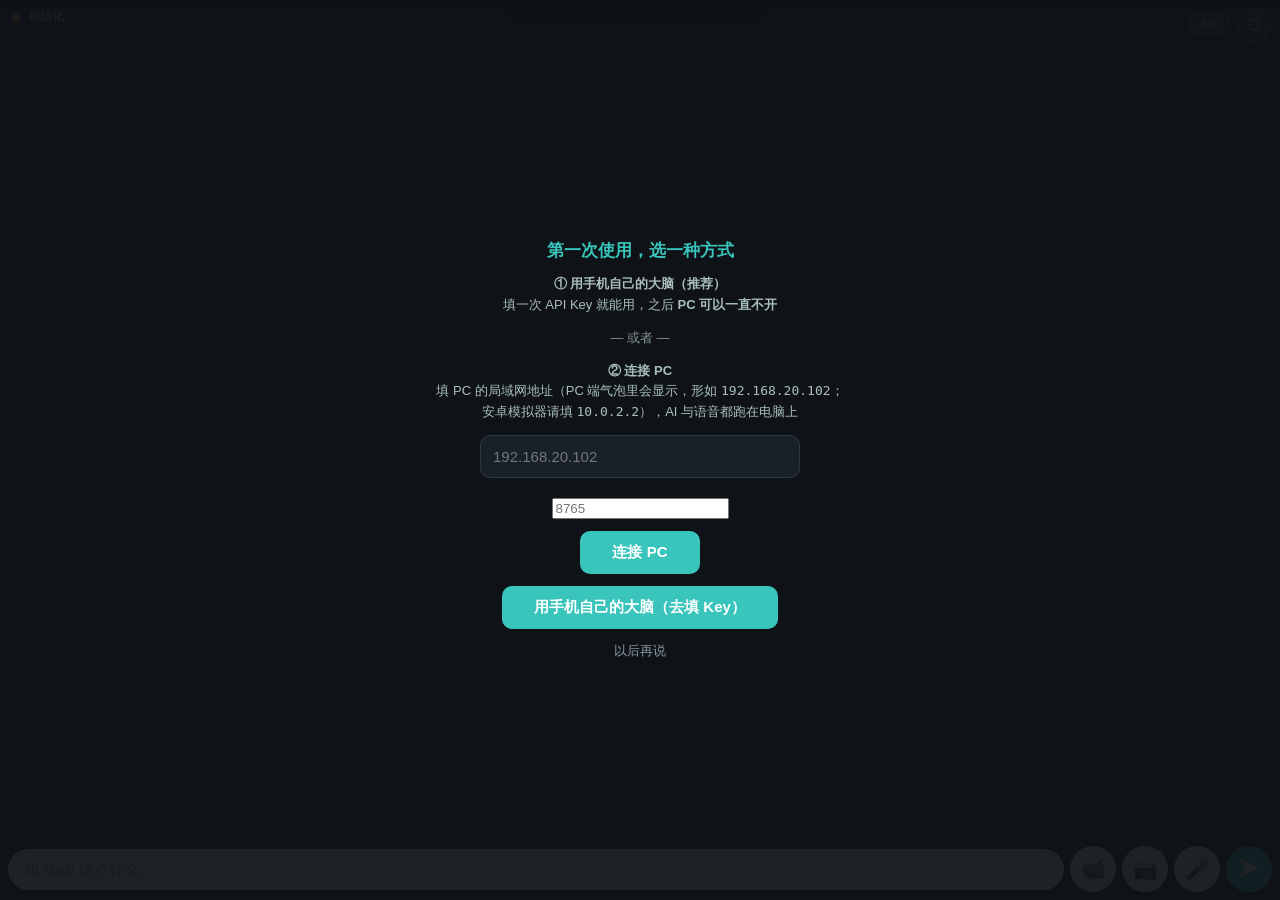
==== commit c5982de6: "fix(android): 「连接你的 PC」浮层把界面彻底挡住 —— 独立模式下的阻断性 bug 现象（用户真机反馈）：打开 App 就停在「连接你的 PC」，点哪儿都没反应， 模型在浮层背后若隐若" ====
--- a/android/app/src/main/assets/web/index.html
+++ b/android/app/src/main/assets/web/index.html
@@ -76,6 +76,13 @@
   #settings .row input {
     flex: 1; min-width: 0; border: 1px solid #2b3a42; border-radius: 8px;
     padding: 9px 10px; font-size: 14px; background: #0f161c; color: #e8f4f2; outline: none;
+  }
+  /* 粘贴 PC 那段 API 配置用。单行 input 放不下 JSON，但也不该占满屏幕 */
+  #settings textarea {
+    width: 100%; box-sizing: border-box; margin-top: 8px; resize: vertical;
+    border: 1px solid #2b3a42; border-radius: 8px; padding: 9px 10px;
+    font-size: 12px; line-height: 1.5; background: #0f161c; color: #e8f4f2;
+    outline: none; font-family: inherit;
   }
   #settings .wide {
     width: 100%; margin-top: 8px; border: none; border-radius: 10px;
@@ -212,8 +219,38 @@
         <div class="row"><label>端口</label>
           <input id="sport" inputmode="numeric" placeholder="8765" autocomplete="off"></div>
         <button class="wide" id="sconnect">重新连接</button>
-        <p class="tip">Miku 的大脑跑在 PC 上。连不上时先确认 PC 端的 MikuAgent 开着，
-          而且手机和 PC 在同一个网络里（模拟器填 10.0.2.2）。</p>
+        <p class="tip">只有「对话大脑 = 只用 PC」时才需要连这里。独立模式下与 PC
+          的往来只走 HTTP（记忆同步、模型报告），不会占着一条长连接。</p>
+      </section>
+
+      <section>
+        <h3>对话大脑</h3>
+        <div id="blist"></div>
+        <p class="tip" id="btip"></p>
+      </section>
+
+      <section>
+        <h3>API 配置</h3>
+        <div class="row"><label>DeepSeek</label>
+          <input id="sdk" type="password" placeholder="sk-…" autocomplete="off"></div>
+        <div class="row"><label>MiniMax</label>
+          <input id="smm" type="password" placeholder="eyJ…" autocomplete="off"></div>
+        <div class="row"><label>音色 ID</label>
+          <input id="svoice" placeholder="克隆音色 ID（留空用默认少女音）" autocomplete="off"></div>
+        <div class="row"><label>模型</label>
+          <input id="sdsmodel" placeholder="deepseek-flash" autocomplete="off"></div>
+        <button class="wide" id="ssavecfg">保存 API 配置</button>
+        <textarea id="scfgpaste" rows="2" placeholder="或把 PC「设置 → 📋 复制 API 配置」得到的整段文本粘在这里"></textarea>
+        <button class="wide" id="simportcfg">从粘贴内容导入</button>
+        <p class="tip" id="scfgtip"></p>
+      </section>
+
+      <section>
+        <h3>记忆同步</h3>
+        <div id="ssync"></div>
+        <button class="wide" id="ssyncnow">立即同步</button>
+        <p class="tip">没连 PC 时聊天记录只存在手机上（这时候也能正常聊）；
+          连上之后两端的会话、消息与长期记忆会自动合并，重复同步不会产生重复。</p>
       </section>
 
       <section>
@@ -232,16 +269,20 @@
   </div>
 </div>
 
-<div id="setup">
-  <h2>连接你的 PC</h2>
-  <p>Miku 的大脑跑在 PC 上。请填 PC 的局域网地址<br>
-     （PC 端气泡里会显示，形如 <code>192.168.20.102</code>；<br>
-     安卓模拟器请填 <code>10.0.2.2</code>）</p>
+<div id="setup" class="hide">
+  <h2>第一次使用，选一种方式</h2>
+  <p><b>① 用手机自己的大脑（推荐）</b><br>
+     填一次 API Key 就能用，之后 <b>PC 可以一直不开</b></p>
+  <p style="opacity:.6">— 或者 —</p>
+  <p><b>② 连接 PC</b><br>
+     填 PC 的局域网地址（PC 端气泡里会显示，形如 <code>192.168.20.102</code>；<br>
+     安卓模拟器请填 <code>10.0.2.2</code>），AI 与语音都跑在电脑上</p>
   <input id="host" inputmode="url" placeholder="192.168.20.102" autocomplete="off">
   <input id="port" inputmode="numeric" placeholder="8765" autocomplete="off"
          style="max-width:320px;margin-top:8px">
-  <button class="go" id="connect">连接</button>
-  <p style="font-size:12px;opacity:.6">端口默认 8765</p>
+  <button class="go" id="connect">连接 PC</button>
+  <button class="go" id="setup_key">用手机自己的大脑（去填 Key）</button>
+  <button id="setup_skip" style="background:none;border:none;color:#8b9aa3;font-size:13px">以后再说</button>
 </div>
 
 <!-- 全部本地加载，零 CDN。顺序不能变：Core 必须在 cubism4 之前。 -->
@@ -809,7 +850,9 @@
     if (state === "retry") { setStatus(detail || "重试中…", "err"); return; }
     if (state === "model_ready") return;
     setStatus(map[state] || state, state === "failed" ? "err" : (state === "connected" ? "on" : ""));
+    // 连上了当然就不用再让人填地址；独立模式下则由 syncSetupVisibility 判定
     if (state === "connected") $("setup").classList.add("hide");
+    else syncSetupVisibility();
   },
   onError(msg) {
     // 出错也要把状态复位，否则会停在「转写中…／思考中…」装作还在忙
@@ -847,6 +890,10 @@
   $("svideo").checked = !!videoMode;
   settingsLoading = false;
 
+  renderBrainList(st);
+  renderApiConfig();
+  renderSyncInfo(st);
+
   // Core / 屏幕只有页面自己知道（原生侧看不到 canvas 这些）
   let coreVer = "-";
   try {
@@ -855,7 +902,8 @@
   } catch (e) { /* Core 还没加载 */ }
 
   const rows = [
-    ["连接", st.connected ? "已连接" : (st.status || "未连接")],
+    ["对话通道", (st.brainKind === "pc" ? "PC" : "手机直连") + "（" + (st.brainMode || "auto") + "）"],
+    ["连接", st.connected ? "已连接" : (st.brainKind === "pc" ? (st.status || "未连接") : "不需要（独立运行）")],
     ["PC 地址", (st.host || "未设置") + ":" + (st.port || "?")],
     ["当前模型", currentModel || "未就绪"],
     ["模型数量", MODELS.length
@@ -863,6 +911,7 @@
         : "未收到清单"],
     ["贴图", st.textureScale && st.textureScale < 0.999
         ? ("已降到 " + Math.round(st.textureScale * 100) + "%（省显存）") : "原尺寸 4096"],
+    ["语音", (st.tts && st.tts.status) || "-"],
     ["Core", coreVer],
     ["屏幕", innerWidth + "x" + innerHeight + " @" + (window.devicePixelRatio || 1) + "x"],
   ];
@@ -872,6 +921,183 @@
 }
 
 let settingsLoading = false;
+
+// ---------------------------------------------------- 对话大脑 / API / 同步
+
+/** 三种对话通道。说明文案要讲清「谁会回答」。 */
+const BRAIN_MODES = [
+  ["api", "只用手机（直连 API）", "手机自己调 DeepSeek / MiniMax —— PC 可以完全不开"],
+  ["pc", "只用 PC", "和以前一样，AI 与语音都跑在电脑上（需要连上 PC）"],
+  ["auto", "自动", "填了 DeepSeek Key 就直连；没填但配过 PC 就走 PC"],
+];
+
+function renderBrainList(st) {
+  const box = $("blist");
+  if (!box) return;
+  const cur = st.brainMode || "auto";
+  box.innerHTML = "";
+  BRAIN_MODES.forEach(([id, name, note]) => {
+    const el = document.createElement("div");
+    el.className = "mopt" + (id === cur ? " on" : "");
+    el.dataset.id = id;
+    const radio = document.createElement("div");
+    radio.className = "radio";
+    const txt = document.createElement("div");
+    const nm = document.createElement("div");
+    nm.className = "mname";
+    nm.textContent = name;
+    const nt = document.createElement("div");
+    nt.className = "mnote";
+    nt.textContent = note;
+    txt.appendChild(nm);
+    txt.appendChild(nt);
+    el.appendChild(radio);
+    el.appendChild(txt);
+    // 选中的不再发请求（原生侧会记一条日志，看不出区别但没必要）
+    el.onclick = () => {
+      if (id === cur) return;
+      native && native.setBrainMode && native.setBrainMode(id);
+      closeSettings();
+      syncSetupVisibility();
+      showBubble("对话已切到「" + name + "」", "NORMAL");
+    };
+    box.appendChild(el);
+  });
+
+  // 实际生效的是哪一条 —— auto 会按有没有 Key / 有没有 PC 落到具体一档
+  const kind = st.brainKind === "pc" ? "PC" : "手机直连";
+  const keyState = st.hasDeepseekKey ? "已配 Key" : "未配 Key（会用演示模式兜底）";
+  $("btip").textContent = "当前实际用：" + kind + "（" + keyState + "）。"
+    + (cur === "auto" ? "选「自动」时按上面这条规则决定。" : "");
+}
+
+function renderApiConfig() {
+  let cfg = {};
+  try {
+    cfg = JSON.parse((native && native.apiConfig && native.apiConfig()) || "{}");
+  } catch (e) { cfg = {}; }
+  // Key 只回脱敏值，所以放 placeholder —— 用户不重打就不会覆盖
+  $("sdk").placeholder = cfg.deepseekKey || "sk-…（未配置）";
+  $("smm").placeholder = cfg.minimaxKey || "eyJ…（未配置）";
+  $("svoice").value = cfg.minimaxVoiceId || "";
+  $("sdsmodel").value = cfg.deepseekModel || "";
+  $("scfgtip").textContent = "手机上要直连就得有自己的 Key（PC 设置窗口有「📋 复制 API 配置」）。"
+    + "Key 存在"
+    + (cfg.secretsEncrypted ? "加密存储" : "应用私有目录（本机加密不可用，已退回普通存储）")
+    + "里；这里是脱敏显示，不重打就不会被清空。";
+}
+
+function renderSyncInfo(st) {
+  const s = (st && st.sync) || {};
+  const when = s.lastSyncAt ? new Date(s.lastSyncAt * 1000).toLocaleString() : "还没同步过";
+  const rows = [
+    ["上次同步", when],
+    ["结果", s.lastError ? ("失败：" + s.lastError) : (s.text || "-")],
+    ["累计", "拉取 " + (s.lastPullCount || 0) + " / 推送 " + (s.lastPushCount || 0)],
+    ["本机记忆", (st && st.memory)
+      ? (st.memory.sessions + " 会话 / " + st.memory.messages + " 消息 / " + st.memory.memories + " 记忆")
+      : "-"],
+  ];
+  $("ssync").innerHTML = rows.map(([k, v]) =>
+    '<div class="kv"><b>' + k + '</b><span>' + String(v)
+      .replace(/&/g, "&amp;").replace(/</g, "&lt;") + '</span></div>').join("");
+}
+
+function deviceState() {
+  try {
+    return JSON.parse((native && native.deviceState && native.deviceState()) || "{}");
+  } catch (e) { return {}; }
+}
+
+/**
+ * 「第一次使用」浮层该不该显示。
+ *
+ * 只在**真的什么都没配置**时出现：既没有 PC 地址、也没有 DeepSeek Key。
+ * 任何一种配好了它就该消失 —— 它是首次配置的入口，不是每次启动必经的门。
+ *
+ * 早先它是无条件显示、只在收到 `connected` 状态时隐藏，那在「手机独立运行」
+ * 成为默认之后就变成了阻断性 bug：独立模式不连 WebSocket，浮层永远挡在前面，
+ * 点哪儿都没反应（真机上就是这么卡住的）。
+ *
+ * 「以后再说」会把选择记进 localStorage，免得每次开 App 都拦一次。
+ */
+function syncSetupVisibility() {
+  const el = $("setup");
+  if (!el) return;
+  const st = deviceState();
+  const skipped = localStorage.getItem("miku_setup_skipped") === "1";
+  const need = !st.host && !st.hasDeepseekKey && !skipped;
+  el.classList.toggle("hide", !need);
+}
+
+$("setup_skip").onclick = () => {
+  localStorage.setItem("miku_setup_skipped", "1");
+  $("setup").classList.add("hide");
+  showBubble("之后在 ⚙ 设置里随时能配～", "NORMAL");
+};
+
+$("setup_key").onclick = () => {
+  // 走「手机自己的大脑」：记下选择，直接把人送到 API 配置那一栏
+  localStorage.setItem("miku_setup_skipped", "1");
+  $("setup").classList.add("hide");
+  native && native.setBrainMode && native.setBrainMode("api");
+  setTimeout(() => {
+    openSettings();
+    const box = $("settings").querySelector(".sbody");
+    const cfg = $("sdk");
+    if (cfg && box) box.scrollTop = cfg.getBoundingClientRect().top + box.scrollTop - 120;
+  }, 60);
+};
+
+/** 「立即同步」：按完等它跑完再刷新面板（没有同步完成事件，靠 lastSyncAt 变化）。 */
+function syncNow() {
+  const before = (deviceState().sync || {}).lastSyncAt || 0;
+  const msg = (native && native.syncNow && native.syncNow()) || "";
+  if (msg) showBubble(msg, "NORMAL");
+  let tries = 0;
+  const timer = setInterval(() => {
+    tries++;
+    const st = deviceState();
+    const now = (st.sync || {}).lastSyncAt || 0;
+    if (now !== before || tries > 20) {
+      clearInterval(timer);
+      renderSyncInfo(st);
+      if (now !== before) showBubble("同步好啦～", "HAPPY");
+    }
+  }, 1500);
+}
+
+$("ssavecfg").onclick = () => {
+  const body = {};
+  const dk = $("sdk").value.trim();
+  const mk = $("smm").value.trim();
+  // 只送「用户真的填了」的字段：空值在原生侧等于「清空」
+  if (dk) body.DEEPSEEK_API_KEY = dk;
+  if (mk) body.MINIMAX_API_KEY = mk;
+  if ($("svoice").value.trim()) body.MINIMAX_VOICE_ID = $("svoice").value.trim();
+  if ($("sdsmodel").value.trim()) body.DEEPSEEK_MODEL = $("sdsmodel").value.trim();
+  if (!Object.keys(body).length) { showBubble("什么都没填哦", "SAD"); return; }
+  const used = native && native.saveApiConfig && native.saveApiConfig(JSON.stringify(body));
+  if (String(used).startsWith("ERR")) { showBubble("保存失败：" + used, "SAD"); return; }
+  $("sdk").value = "";
+  $("smm").value = "";
+  renderApiConfig();
+  syncSetupVisibility();
+  showBubble("API 配置已保存☆", "HAPPY");
+};
+
+$("simportcfg").onclick = () => {
+  const text = $("scfgpaste").value.trim();
+  if (!text) { showBubble("先把 PC 那段配置粘进来～", "SAD"); return; }
+  const used = native && native.saveApiConfig && native.saveApiConfig(text);
+  if (String(used).startsWith("ERR")) { showBubble("导入失败：" + used, "SAD"); return; }
+  $("scfgpaste").value = "";
+  renderApiConfig();
+  syncSetupVisibility();
+  showBubble("导入 " + String(used).split(",").length + " 个字段", "HAPPY");
+};
+
+$("ssyncnow").onclick = () => syncNow();
 
 $("gear").onclick = openSettings;
 $("sclose").onclick = closeSettings;
@@ -1012,6 +1238,9 @@
 
 try {
   console.log("页面脚本就绪");
+  // 「第一次使用」浮层只在真的什么都没配时出现。放在这里而不是让它默认可见：
+  // 默认可见 + 只在 connected 时隐藏 = 独立模式下永远挡住界面（真机踩到过）。
+  syncSetupVisibility();
   // 告诉原生「JS 起来了」——与「模型渲染成功」是两件事。
   // 原生收到后才会下发 loadModel()，所以这一步不能等到模型加载完再调。
   native && native.pageAlive && native.pageAlive();
